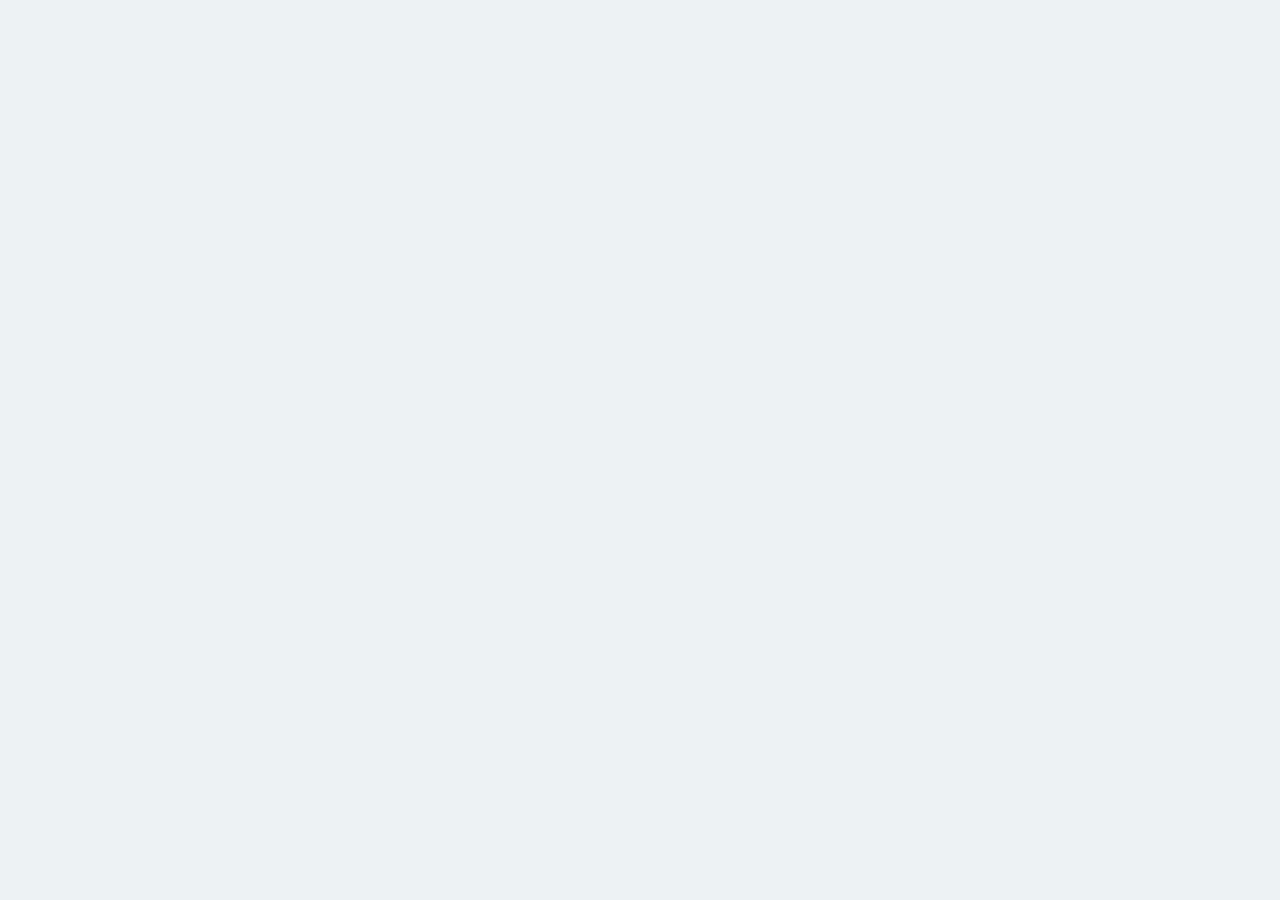
==== luce.html @ 0dc9c651 "ext" ====
<!DOCTYPE html>
<html lang="en">
  <head>
    <meta charset="UTF-8" />
    <meta http-equiv="X-UA-Compatible" content="IE=edge" />
    <meta name="viewport" content="width=device-width, initial-scale=1.0" />
    <link rel="stylesheet" href="./css/ext.css" />
    <title>Scoperte sulla Luce</title>
  </head>
  <body></body>
</html>
---- css/ext.css ----
* {
  font-family: -apple-system, BlinkMacSystemFont, "Segoe UI", Roboto, Oxygen,
    Ubuntu, Cantarell, "Open Sans", "Helvetica Neue", sans-serif;
}

body {
  background-color: #edf2f4;
}

.container {
  width: 60vw;
  text-align: center;
  margin: auto;
}

.header {
  margin-top: 100px;
  margin-bottom: 100px;
  font-size: 24px;
}

.content {
  text-align: left;
  font-weight: 500;
  font-size: 20px;
  display: grid;
  grid-template-columns: repeat(2, 1fr);
}

.img {
  display: flex;
  justify-content: center;
  align-items: center;
  margin: auto;
}
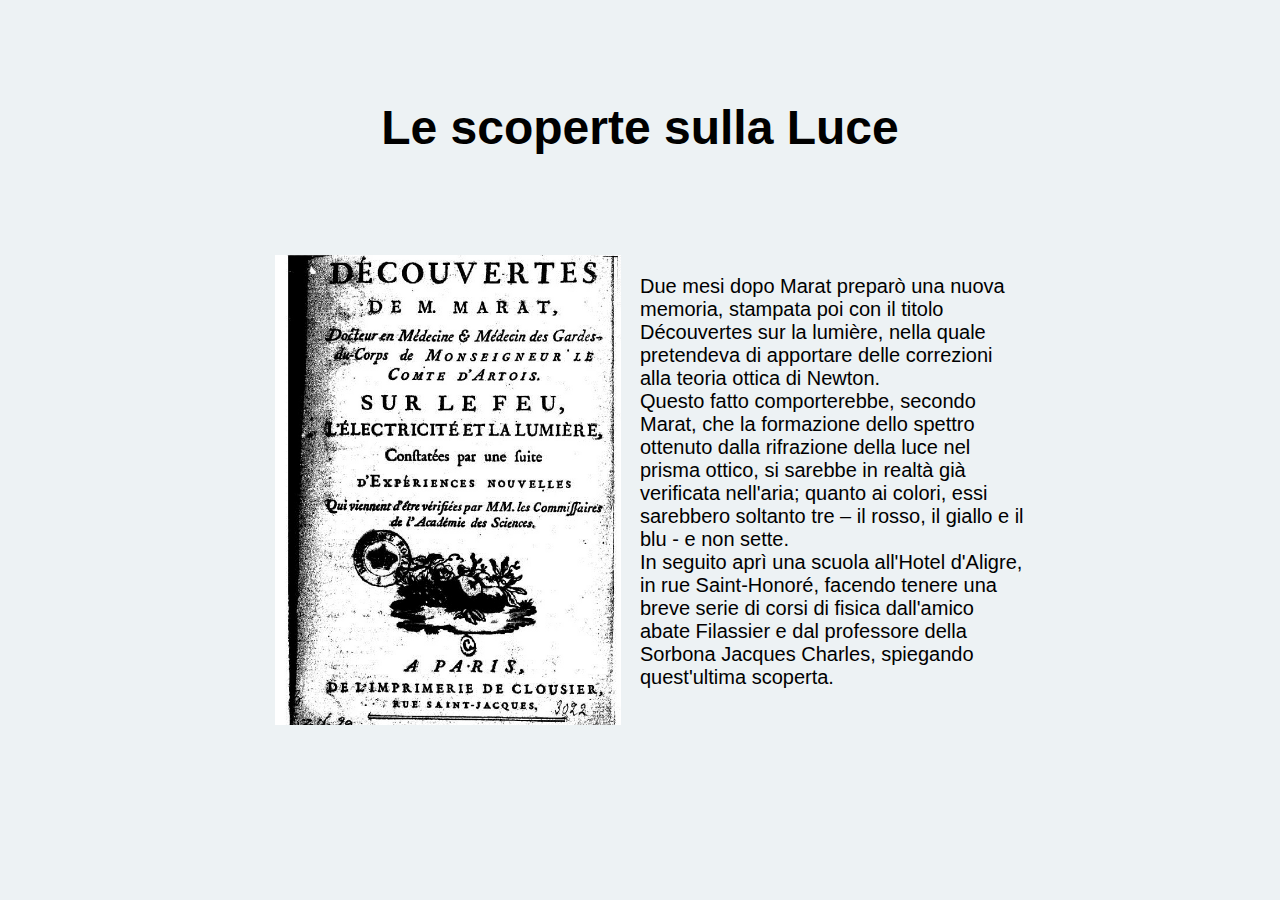
==== commit 5d594a8d: "aggiunte" ====
--- a/luce.html
+++ b/luce.html
@@ -7,5 +7,23 @@
     <link rel="stylesheet" href="./css/ext.css" />
     <title>Scoperte sulla Luce</title>
   </head>
-  <body></body>
+  <body>
+    <div class="container">
+      <div class="header">
+        <h1 class="txtHead">
+          Le scoperte sulla Luce
+        </h1>
+      </div>
+      <div class="content">
+        <img src="./img/luce.jpg" alt="" width="90%" class="img" />
+        <p class="txtContent">
+          Due mesi dopo Marat preparò una nuova memoria, stampata poi con il titolo Découvertes sur la lumière, nella quale pretendeva di apportare delle correzioni alla teoria ottica di Newton.
+          <br />
+          Questo fatto comporterebbe, secondo Marat, che la formazione dello spettro ottenuto dalla rifrazione della luce nel prisma ottico, si sarebbe in realtà già verificata nell'aria; quanto ai colori, essi sarebbero soltanto tre – il rosso, il giallo e il blu - e non sette.
+          <br />
+          In seguito aprì una scuola all'Hotel d'Aligre, in rue Saint-Honoré, facendo tenere una breve serie di corsi di fisica dall'amico abate Filassier e dal professore della Sorbona Jacques Charles, spiegando quest'ultima scoperta.
+        </p>
+      </div>
+    </div>
+  </body>
 </html>
